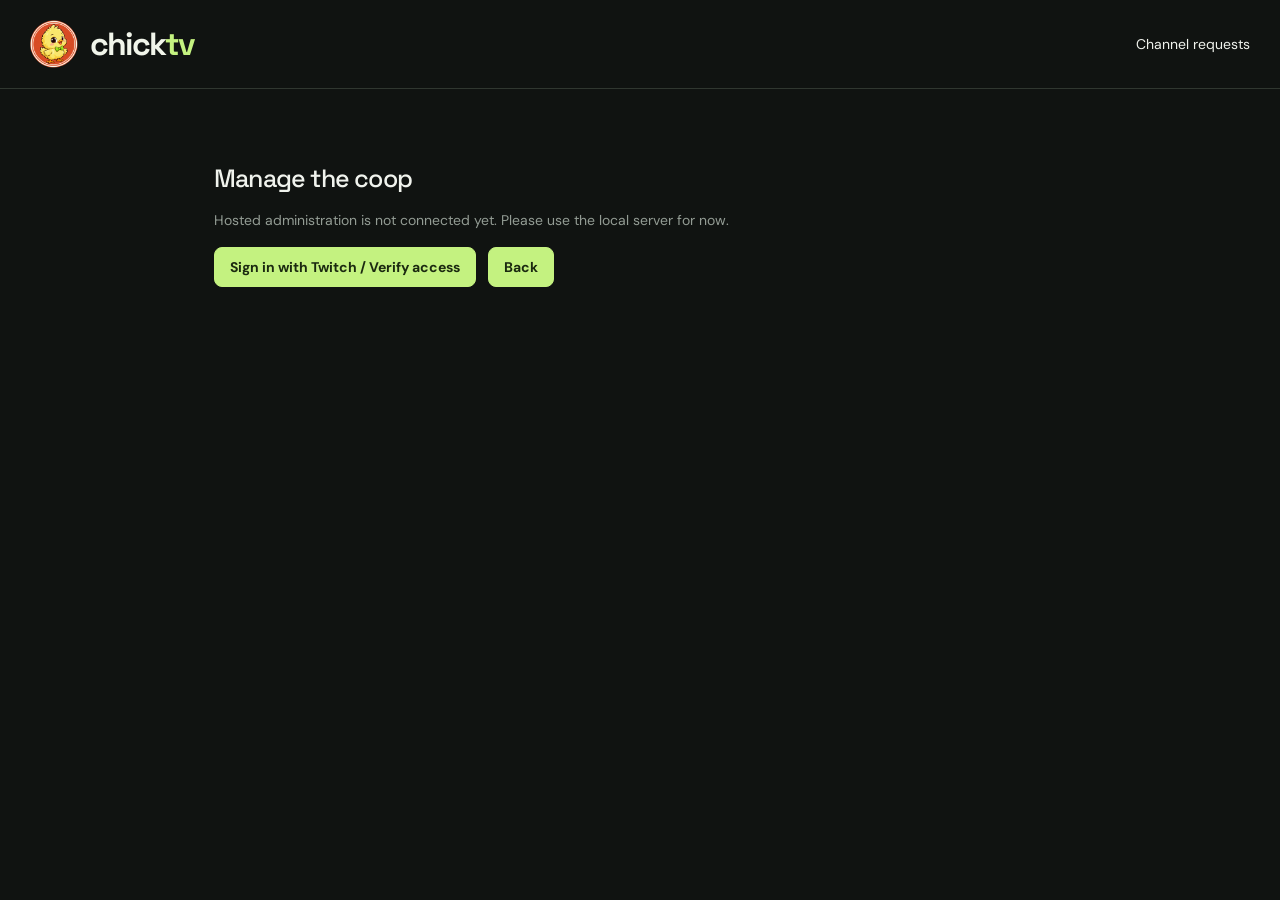
==== admin/index.html @ e4bf8ba9 "Add public admin interface without private access configuration" ====
<!doctype html>
<html lang="en">
  <head>
    <link rel="icon" type="image/png" href="../assets/chicktv-chick-three-quarter.png" />
    <meta charset="utf-8" />
    <meta name="viewport" content="width=device-width,initial-scale=1" />
    <title>ChickTV admin</title>
    <link rel="stylesheet" href="../style.css" />
    <link rel="stylesheet" href="../features.css" />
    <script src="../config.js" defer></script>
    <script src="admin.js" defer></script>
  </head>
  <body>
    <header>
      <a class="brand" href="../"
        ><img
          class="brand-logo"
          src="../assets/chicktv-chick-three-quarter.png"
          alt="ChickTV baby chick mascot"
          width="48"
          height="48"
        />
        <b>chick<span>tv</span></b></a
      ><span>Channel requests</span>
    </header>
    <section class="admin-page">
      <h1>Manage the coop</h1>
      <p id="admin-status">
        Sign in with Twitch here to verify access. Only approved Twitch accounts can view requests
        and approve or reject channels.
      </p>
      <button id="admin-start" class="primary">Sign in with Twitch / Verify access</button>
      <a class="primary admin-back" href="../">Back</a>
      <div id="requests"></div>
      <section id="manage-channels" hidden>
        <h2>Manage channels</h2>
        <p>Delete channels from 預製區. Visitors will see the updated list after refreshing.</p>
        <div id="admin-channels-list"></div>
      </section>
      <section id="admin-users-section" hidden>
        <h2>Admin users</h2>
        <p>
          Owner only. Added accounts can approve or reject channel requests. They cannot manage
          other admins.
        </p>
        <form id="add-admin-form">
          <label
            >Twitch username<input
              id="new-admin-username"
              required
              maxlength="25"
              pattern="[A-Za-z0-9_]+"
              placeholder="Twitch username"
              autocomplete="off"
          /></label>
          <button type="submit" class="primary">Add admin</button>
        </form>
        <p id="admin-users-status" role="status"></p>
        <div id="admin-users-list"></div>
      </section>
    </section>
  </body>
</html>
---- style.css ----
@import url('https://fonts.googleapis.com/css2?family=DM+Sans:wght@400;500;600;700&family=Space+Grotesk:wght@400;500;600;700&display=swap');
:root {
  color-scheme: dark;
  --bg: #101311;
  --panel: #191d1a;
  --line: #303730;
  --green: #c4f280;
  --muted: #939c94;
  --text: #f0f3ed;
}
* {
  box-sizing: border-box;
}
body {
  margin: 0;
  background: var(--bg);
  color: #f0f3ed;
  font:
    14px 'DM Sans',
    sans-serif;
}
button,
input {
  font: inherit;
}
button,
a {
  transition: 0.18s;
}
button {
  border: 1px solid var(--line);
  border-radius: 8px;
  background: #222822;
  color: #e7ede5;
  padding: 10px 15px;
  cursor: pointer;
}
button:hover {
  border-color: #a1be85;
  background: #303a2b;
}
button:focus-visible,
a:focus-visible {
  outline: 2px solid var(--green);
  outline-offset: 3px;
}
.primary {
  background: var(--green);
  color: #1b2910;
  border-color: var(--green);
  font-weight: 700;
}
.primary:hover {
  background: #d5ff9d;
}
header {
  height: 89px;
  display: flex;
  align-items: center;
  justify-content: space-between;
  padding: 0 30px;
  border-bottom: 1px solid var(--line);
}
.brand {
  display: flex;
  align-items: center;
  gap: 12px;
  color: var(--green);
  text-decoration: none;
  font-size: 32px;
}
.brand b {
  font-family: 'Space Grotesk';
  letter-spacing: -2px;
  color: #f1f5ea;
}
.brand b span {
  color: var(--green);
}
.brand small {
  font-size: 16px;
  font-weight: 600;
  letter-spacing: 0.5px;
  white-space: nowrap;
  line-height: 1.7;
  margin-left: 12px;
  color: var(--text);
}
.actions {
  display: flex;
  gap: 10px;
}
nav {
  padding: 20px 30px 18px;
  border-bottom: 1px solid var(--line);
  display: flex;
  align-items: center;
  gap: 24px;
}
.rail-label {
  font-size: 16px;
  font-weight: 600;
  letter-spacing: 0.5px;
  color: var(--text);
  white-space: nowrap;
}
.rail-label span {
  display: block;
  margin-top: 7px;
  letter-spacing: 0;
  font-size: 14px;
}
#channels {
  display: flex;
  gap: 8px;
  overflow: auto;
  padding: 3px 0 8px;
  scrollbar-width: thin;
  scrollbar-color: #42513b transparent;
  flex: 1;
}
.channel {
  display: flex;
  align-items: center;
  gap: 8px;
  white-space: nowrap;
  border-radius: 25px;
  padding: 8px 14px;
  background: #1b201b;
}
.channel.active {
  background: #34482b;
  border-color: #8fbc62;
  color: #d3f6ac;
}
.provider {
  font: bold 13px 'Space Grotesk';
  color: #a6ed73;
  background: #111710;
  padding: 2px 4px;
  border-radius: 3px;
}
.provider.twitch {
  color: #c4a3ff;
}
.provider.m3u8 {
  color: var(--green);
}
main {
  display: grid;
  grid-template-columns: minmax(0, 1fr) 350px;
  gap: 24px;
  padding: 26px 30px;
  max-width: 2000px;
  margin: auto;
}
.section-top {
  display: flex;
  justify-content: space-between;
  align-items: center;
  margin-bottom: 24px;
}
.eyebrow {
  font-size: 18px;
  font-weight: 600;
  letter-spacing: 0.5px;
  color: var(--green);
}
h1 {
  font: 500 25px 'Space Grotesk';
  letter-spacing: -0.8px;
  margin: 9px 0 0;
}
.section-top button {
  font-size: 12px;
  color: var(--muted);
}
#screens {
  display: grid;
  gap: 14px;
}
#screens.multi {
  grid-template-columns: repeat(2, minmax(0, 1fr));
}
.screen {
  border: 1px solid #374331;
  border-radius: 12px;
  overflow: hidden;
  background: #080b09;
  min-width: 0;
}
.screen.selected {
  border-color: #a8d476;
  box-shadow: 0 0 0 1px #a8d47633;
}
.screen-bar {
  height: 44px;
  display: flex;
  align-items: center;
  gap: 10px;
  padding: 0 14px;
  background: #1e251d;
  font-size: 12px;
}
.screen-bar .source {
  color: var(--muted);
  font-size: 10px;
  margin-left: auto;
}
.screen-bar button {
  padding: 4px 8px;
  font-size: 12px;
  background: transparent;
}
.screen-label {
  color: var(--green);
  font-size: 9px;
  letter-spacing: 1px;
}
.video-wrap {
  aspect-ratio: 16/9;
  position: relative;
  display: flex;
  align-items: center;
  justify-content: center;
  background: radial-gradient(ellipse at 50% 40%, #202c1c, #080b09 70%);
}
iframe,
video {
  width: 100%;
  height: 100%;
  border: 0;
}
.video-wrap > iframe,
.video-wrap > video {
  position: absolute;
  inset: 0;
  width: 100%;
  height: 100%;
  min-height: 0;
}
.player-state {
  text-align: center;
  padding: 24px;
  color: var(--muted);
  line-height: 1.8;
}
.player-state .symbol {
  font-size: 40px;
  color: var(--green);
  margin-bottom: 12px;
}
.player-state h3 {
  color: #e6eedd;
  font: 500 20px 'Space Grotesk';
}
.player-state a {
  color: var(--green);
}
.watch-footer {
  display: flex;
  justify-content: space-between;
  align-items: center;
  color: var(--muted);
  font-size: 11px;
  padding: 16px 0;
}
.watch-footer span:first-letter {
  color: var(--green);
}
.watch-footer button {
  border: 0;
  background: transparent;
  color: var(--muted);
  font-size: 11px;
}
.room-note {
  border-top: 1px solid var(--line);
  margin-top: 14px;
  padding: 30px 0;
  display: flex;
  align-items: center;
  gap: 18px;
}
.note-icon {
  font-size: 40px;
  color: var(--green);
}
.room-note h2 {
  font: 500 17px 'Space Grotesk';
  margin: 0 0 8px;
}
.room-note p {
  font-size: 12px;
  color: var(--muted);
  margin: 0;
}
.note-tag {
  margin-left: auto;
  max-width: 110px;
  color: #687563;
  font-size: 8px;
  letter-spacing: 2px;
  line-height: 1.8;
}
aside {
  border: 1px solid var(--line);
  border-radius: 13px;
  overflow: hidden;
  display: flex;
  flex-direction: column;
  height: calc(100vh - 230px);
  min-height: 530px;
  max-height: 900px;
  background: #1b231f;
}
.chat-head {
  display: flex;
  align-items: center;
  gap: 10px;
  padding: 19px 16px;
  background: #222d25;
}
.avatar {
  width: 38px;
  height: 38px;
  border-radius: 50%;
  background: #b8d99e;
  color: #263e20;
  display: grid;
  place-items: center;
  font: 600 18px 'Space Grotesk';
}
.chat-head h2 {
  font-size: 13px;
  margin: 0 0 6px;
}
.chat-head h2 span {
  font-size: 7px;
  color: #c5a6ff;
  background: #3b3048;
  padding: 3px;
  border-radius: 3px;
  margin-left: 6px;
}
.chat-head p {
  font-size: 10px;
  margin: 0;
  color: #a5b59f;
}
.chat-head a {
  margin-left: auto;
  color: #bcc9b7;
  text-decoration: none;
  font-size: 20px;
}
.chat-sub {
  text-align: center;
  font-size: 9px;
  color: #9da993;
  background: #293229;
  padding: 11px;
}
#messages {
  flex: 1;
  overflow: auto;
  padding: 18px 16px;
  background-image: radial-gradient(#6780631b 1px, transparent 1px);
  background-size: 18px 18px;
}
.day {
  font-size: 8px;
  letter-spacing: 1.5px;
  background: #303b31;
  width: max-content;
  padding: 6px 12px;
  border-radius: 5px;
  margin: 0 auto 20px;
  color: #bec9b8;
}
.welcome {
  text-align: center;
  color: #91a18d;
  margin: 60px auto;
  max-width: 230px;
  font-size: 12px;
  line-height: 1.8;
}
.welcome > span {
  font-size: 36px;
  color: #b7d796;
}
.welcome h3 {
  color: #d2ddcc;
  font-size: 15px;
}
.bubble {
  background: #2d3930;
  border-radius: 0 10px 10px 10px;
  padding: 10px 12px;
  width: fit-content;
  max-width: 93%;
  margin-bottom: 13px;
  overflow-wrap: anywhere;
  line-height: 1.5;
  font-size: 12px;
}
.bubble.self {
  margin-left: auto;
  background: #435d35;
  border-radius: 10px 0 10px 10px;
}
.bubble strong {
  display: block;
  color: var(--green);
  font-size: 10px;
  margin-bottom: 4px;
}
.bubble time {
  display: block;
  text-align: right;
  font-size: 8px;
  color: #a0af99;
  margin-top: 5px;
}
.composer {
  background: #232c25;
  padding: 12px;
}
#auth-note {
  font-size: 9px;
  color: #a7b29e;
  margin-bottom: 10px;
}
#send-form {
  display: flex;
  gap: 8px;
}
input {
  width: 100%;
  padding: 12px;
  border: 1px solid #40503d;
  border-radius: 7px;
  background: #172018;
  color: white;
  outline: none;
}
input:focus {
  border-color: var(--green);
}
#message {
  font-size: 12px;
  background: #303c31;
  border: 0;
}
#login {
  width: 100%;
  background: transparent;
  border: 0;
  font-size: 10px;
  color: var(--green);
  padding: 12px 0 0;
}
dialog {
  border: 1px solid #4d6042;
  border-radius: 16px;
  background: #1e271f;
  color: #e8efdf;
  padding: 28px;
  width: min(460px, 90vw);
}
dialog::backdrop {
  background: #000a;
  backdrop-filter: blur(5px);
}
dialog h2 {
  font-family: 'Space Grotesk';
  margin: 0;
}
.modal-top {
  display: flex;
  align-items: center;
  justify-content: space-between;
}
dialog p {
  color: #a6b39f;
  line-height: 1.7;
}
label {
  display: block;
  margin: 20px 0;
}
label input {
  margin-top: 9px;
}
.hint {
  font-size: 11px;
}
code {
  display: block;
  overflow-wrap: anywhere;
  margin-bottom: 20px;
  font-size: 11px;
  color: var(--green);
}
#toast {
  position: fixed;
  bottom: 25px;
  left: 50%;
  transform: translateX(-50%);
  background: var(--green);
  color: #243019;
  border-radius: 8px;
  padding: 14px 22px;
  display: none;
  z-index: 5;
}
body.theater header,
body.theater nav,
body.theater .room-note,
body.theater .section-top {
  display: none;
}
body.theater main {
  padding: 12px;
  max-width: none;
}
body.theater aside {
  height: calc(100vh - 24px);
}
@media (min-width: 1600px) {
  main {
    grid-template-columns: minmax(0, 1fr) 390px;
  }
}
@media (max-width: 1000px) {
  main {
    grid-template-columns: minmax(0, 1fr) 300px;
    padding: 20px;
    gap: 18px;
  }
  header,
  nav {
    padding-left: 20px;
    padding-right: 20px;
  }
  .note-tag {
    display: none;
  }
  h1 {
    font-size: 21px;
  }
  #screens.multi {
    grid-template-columns: 1fr;
  }
}
@media (max-width: 760px) {
  header {
    height: 75px;
    padding: 0 16px;
  }
  .brand {
    font-size: 26px;
  }
  .brand small {
    display: none;
  }
  .actions {
    gap: 6px;
  }
  .actions button {
    padding: 9px;
    font-size: 11px;
  }
  nav {
    padding: 14px 16px;
    gap: 10px;
  }
  .rail-label {
    display: none;
  }
  main {
    display: block;
    padding: 20px 14px;
  }
  .section-top {
    margin-bottom: 18px;
  }
  h1 {
    font-size: 20px;
  }
  .section-top button {
    padding: 8px;
    font-size: 10px;
  }
  aside {
    margin-top: 10px;
    height: 570px;
    min-height: 0;
  }
  .room-note {
    padding: 20px 0;
  }
  .watch-footer {
    font-size: 9px;
  }
  .screen-bar .source {
    display: none;
  }
  body.theater aside {
    height: 550px;
  }
}
---- features.css ----
.personal-strip {
  display: flex;
  align-items: center;
  gap: 18px;
  padding: 10px 30px;
  border-bottom: 1px solid var(--line);
  min-height: 48px;
}
.screen-channel-select {
  color: var(--text);
  background: var(--panel);
  border: 1px solid var(--line);
  border-radius: 8px;
  padding: 7px 10px;
  font: inherit;
  font-weight: 600;
  max-width: 45%;
  min-width: 0;
}
.personal-strip > span {
  font-size: 16px;
  font-weight: 600;
  letter-spacing: 0.5px;
  color: var(--text);
  flex-shrink: 0;
}
#personal-channels {
  display: flex;
  gap: 6px;
  overflow: auto;
  align-items: center;
}
#personal-channels:empty:after {
  content: 'Your personal channels appear here';
  font-size: 11px;
  color: var(--muted);
}
html[lang='zh-Hant'] #personal-channels:empty:after {
  content: '你的自助頻道會顯示在這裡';
}
.status-note {
  padding: 10px 30px;
  font-size: 11px;
  color: var(--muted);
}
.bell {
  padding: 4px 6px;
  align-self: center;
  border: 0;
  background: transparent;
  color: var(--green);
  flex-shrink: 0;
}
.leaderboard {
  border-top: 1px solid var(--line);
  padding: 20px 0;
}
.leaderboard h2 {
  font: 500 18px 'Space Grotesk';
}
.leaderboard p {
  font-size: 11px;
  color: var(--muted);
}
#chat-ranking {
  display: flex;
  gap: 12px;
  flex-wrap: wrap;
  padding-left: 20px;
}
#chat-ranking li {
  font-size: 12px;
  margin-right: 20px;
  color: var(--green);
}
.admin-page {
  max-width: 900px;
  margin: 40px auto;
  padding: 24px;
}
.admin-page p {
  line-height: 1.8;
  color: var(--muted);
}
.request-card {
  border: 1px solid var(--line);
  border-radius: 12px;
  padding: 20px;
  margin: 16px 0;
  overflow-wrap: anywhere;
}
.request-card button {
  margin-right: 12px;
}
body.theater .personal-strip,
body.theater .status-note {
  display: none;
}
@media (max-width: 760px) {
  .actions {
    flex-wrap: wrap;
    justify-content: flex-end;
  }
  header {
    height: auto;
    min-height: 90px;
    gap: 12px;
  }
  .personal-strip,
  .status-note {
    padding-left: 16px;
    padding-right: 16px;
  }
}
.send-status {
  display: block;
  font-size: 9px;
  color: #c5d8ba;
  margin-top: 6px;
  max-width: 240px;
}
.media-tools {
  display: flex;
  gap: 12px;
  margin: 4px 0 10px;
}
.media-tools button {
  border: 0;
  background: transparent;
  color: var(--green);
  font-size: 11px;
  padding: 3px;
}
.chat-media {
  display: flex;
  flex-direction: column;
  gap: 8px;
}
.media-link {
  color: var(--green);
  font-size: 11px;
}
.media-load {
  font-size: 12px;
  padding: 12px;
}
.chat-media img,
.chat-media video {
  max-width: 100%;
  height: auto;
  max-height: 260px;
  border-radius: 7px;
  object-fit: contain;
}
.chat-media iframe {
  width: 100%;
  aspect-ratio: 16/9;
  height: auto;
  border-radius: 7px;
}
.font-controls {
  margin-left: auto;
  display: flex;
  align-items: center;
  gap: 8px;
}
.font-controls span {
  font-size: 12px;
  color: var(--muted);
}
.font-controls button {
  border: 1px solid var(--line);
  padding: 4px 8px;
  font-size: 14px;
}
.font-controls button:disabled {
  opacity: 0.4;
  cursor: default;
}
aside .bubble {
  font-size: var(--chat-font-size, 16px);
  line-height: 1.6;
}
aside .bubble strong {
  font-size: calc(var(--chat-font-size, 16px) - 2px);
}
aside .bubble time,
aside .send-status {
  font-size: calc(var(--chat-font-size, 16px) - 4px);
}
aside #message {
  font-size: var(--chat-font-size, 16px);
}
aside .media-link,
aside .media-tools button,
aside #login,
aside #auth-note {
  font-size: calc(var(--chat-font-size, 16px) - 2px);
}
.chat-author {
  margin-bottom: 4px;
  line-height: 1.4;
  overflow-wrap: anywhere;
}
.chat-author strong {
  display: inline;
  margin: 0;
}
.chat-username {
  font-size: calc(var(--chat-font-size, 16px) - 2px);
  color: #b5c3ae;
  font-weight: 400;
}
.chat-badges {
  display: inline-flex;
  align-items: center;
  gap: 3px;
  vertical-align: middle;
  margin-right: 5px;
}
.chat-badges:empty {
  display: none;
}
.chat-badge {
  width: 1.15em;
  height: 1.15em;
  object-fit: contain;
  display: inline-block;
  vertical-align: middle;
}
.bubble .chat-author strong,
.bubble .chat-author .chat-username {
  color: var(--twitch-name-color, var(--green));
}
.emote-tools {
  display: flex;
  gap: 10px;
  margin-bottom: 10px;
}
.emote-tools button {
  font-size: 13px;
  padding: 6px 10px;
}
.emote-panel {
  border: 1px solid var(--line);
  border-radius: 8px;
  padding: 10px;
  margin-bottom: 10px;
  max-height: 300px;
  overflow: auto;
  background: #18221a;
}
.emote-panel[hidden] {
  display: none;
}
.emote-grid {
  display: grid;
  grid-template-columns: repeat(5, minmax(0, 1fr));
  gap: 5px;
}
.emote-choice {
  height: 55px;
  padding: 4px;
  overflow: hidden;
}
.emote-choice img {
  width: 100%;
  height: 100%;
  object-fit: contain;
}
.emote-panel input {
  margin-bottom: 8px;
}
.chat-emote {
  vertical-align: middle;
  object-fit: contain;
  max-width: 100%;
  display: inline-block;
}
.chat-emote.sk {
  height: 160px;
  max-height: 200px;
  max-width: 100%;
  width: auto;
}
.chat-emote.twitch {
  height: 2em;
  max-height: 64px;
}
.emote-text {
  white-space: pre-wrap;
}
.emote-panel {
  max-height: 440px;
  overflow: hidden;
}
.emote-tabs {
  display: flex;
  gap: 6px;
  overflow-x: auto;
  padding: 3px 0 10px;
  scrollbar-width: thin;
}
.emote-tabs[hidden] {
  display: none;
}
.emote-pack {
  flex-shrink: 0;
  display: flex;
  flex-direction: column;
  align-items: center;
  justify-content: center;
  gap: 4px;
  min-width: 62px;
  max-width: 96px;
  font-size: 11px;
  padding: 6px;
}
.emote-pack img {
  width: 32px;
  height: 30px;
  object-fit: contain;
}
.emote-pack.active {
  border-color: var(--green);
  background: #354a2a;
  color: var(--green);
}
.emote-grid {
  max-height: 220px;
  overflow-y: auto;
  overscroll-behavior: contain;
  scrollbar-width: thin;
}
.emote-count {
  font-size: 11px;
  color: var(--muted);
  margin: 8px 0;
}
.emote-grid .emote-choice {
  flex-shrink: 0;
}

.alert-actions {
  display: flex;
  flex-wrap: wrap;
  gap: 8px;
}
.brand-logo {
  width: 48px;
  height: 48px;
  object-fit: contain;
  flex-shrink: 0;
}
@media (max-width: 760px) {
  .brand-logo {
    width: 38px;
    height: 38px;
  }
}
.online-alert-message {
  font-size: 26px;
  font-weight: 700;
  color: var(--green);
  overflow-wrap: anywhere;
  margin: 24px 0;
}
.online-alert-window h2 {
  font-size: 18px;
}
.channel.channel-online {
  background: #bce895;
  color: #18320e;
  border-color: #d7ffb2;
}
.channel.channel-online:hover {
  background: #cff5ad;
}
.channel.channel-offline {
  background: #843535;
  color: #fff0ee;
  border-color: #bd5b55;
}
.channel.channel-offline:hover {
  background: #99433e;
}
.channel.channel-online.active,
.channel.channel-offline.active {
  outline: 2px solid #f4f8ec;
  outline-offset: 2px;
}
.channel.channel-online::before,
.channel.channel-offline::before {
  content: '';
  width: 7px;
  height: 7px;
  border-radius: 50%;
  background: currentColor;
  flex-shrink: 0;
}
#admin-users-section {
  margin-top: 36px;
  padding-top: 24px;
  border-top: 1px solid var(--line);
}
#admin-users-section[hidden] {
  display: none;
}
.admin-user-row {
  display: flex;
  align-items: center;
  justify-content: space-between;
  gap: 16px;
}
#add-admin-form {
  max-width: 440px;
}

.reply-preview {
  display: flex;
  align-items: center;
  gap: 12px;
  padding: 10px;
  border-left: 3px solid #cdef92;
  overflow-wrap: anywhere;
}
.reply-preview span {
  flex: 1;
}
.reply-quote {
  border-left: 3px solid #a8b89b;
  padding: 6px 10px;
  margin-bottom: 8px;
  font-size: 0.85em;
  opacity: 0.85;
  overflow-wrap: anywhere;
}
.reply-quote .chat-media img,
.reply-quote .chat-media video {
  width: auto;
  max-width: 100%;
  max-height: 140px;
  object-fit: contain;
}
.reply-quote .chat-media iframe {
  width: 100%;
  max-height: 160px;
}
.reply-preview > .reply-quote {
  flex: 1;
  min-width: 0;
  margin: 0;
}
.chat-reply {
  display: block;
  padding: 4px 8px;
  margin-top: 8px;
  font-size: 0.8em;
}

.admin-back {
  display: inline-block;
  border: 1px solid var(--green);
  border-radius: 8px;
  padding: 10px 15px;
  text-decoration: none;
  margin-left: 8px;
}
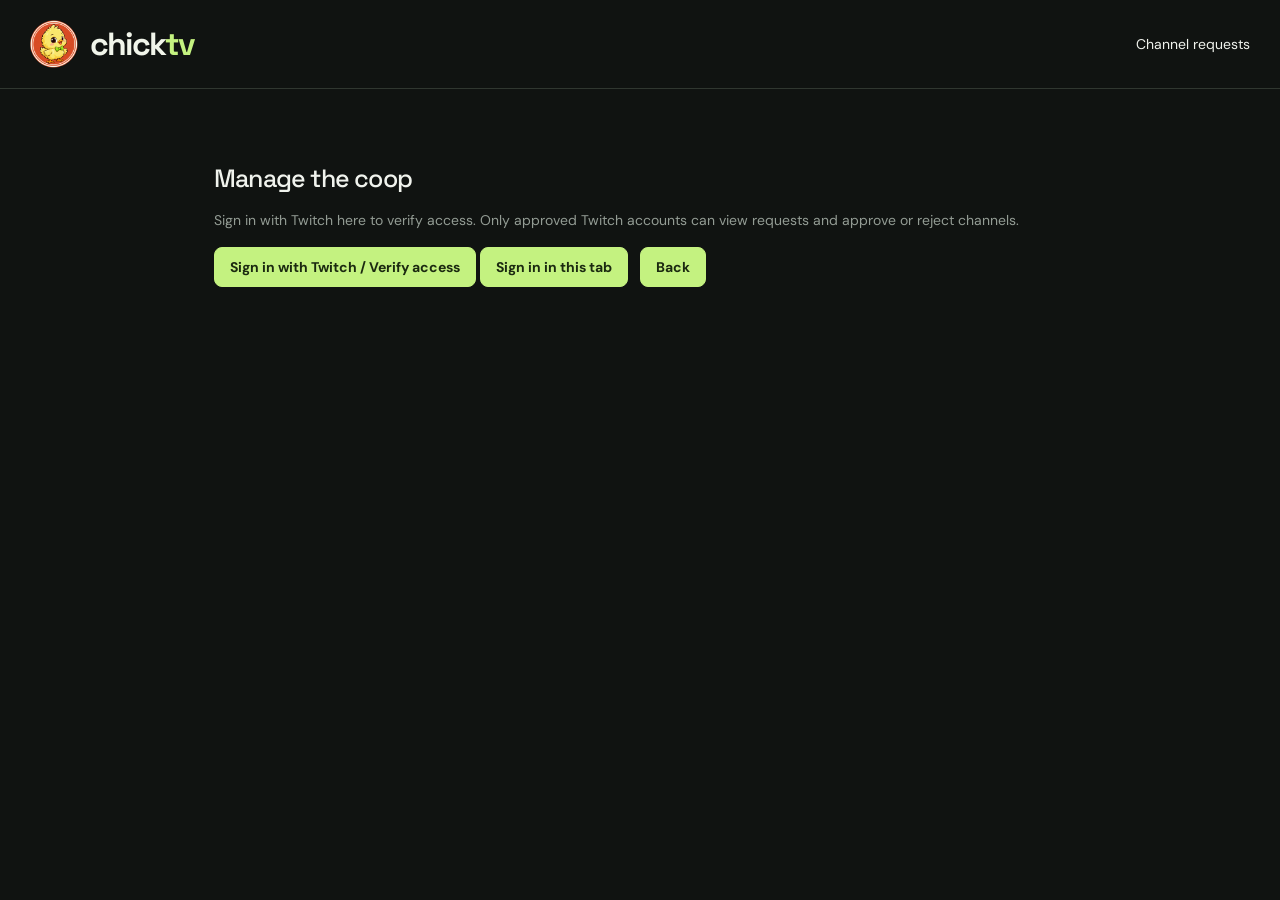
==== commit a20e81dc: "Add same-tab Twitch sign-in fallback" ====
--- a/admin/index.html
+++ b/admin/index.html
@@ -8,7 +8,7 @@
     <link rel="stylesheet" href="../style.css" />
     <link rel="stylesheet" href="../features.css" />
     <script src="../config.js" defer></script>
-    <script src="admin.js" defer></script>
+    <script src="admin.js?v=online-20261017-2" defer></script>
   </head>
   <body>
     <header>
@@ -30,6 +30,7 @@
         and approve or reject channels.
       </p>
       <button id="admin-start" class="primary">Sign in with Twitch / Verify access</button>
+      <button id="admin-login-here" class="primary">Sign in in this tab</button>
       <a class="primary admin-back" href="../">Back</a>
       <div id="requests"></div>
       <section id="manage-channels" hidden>
